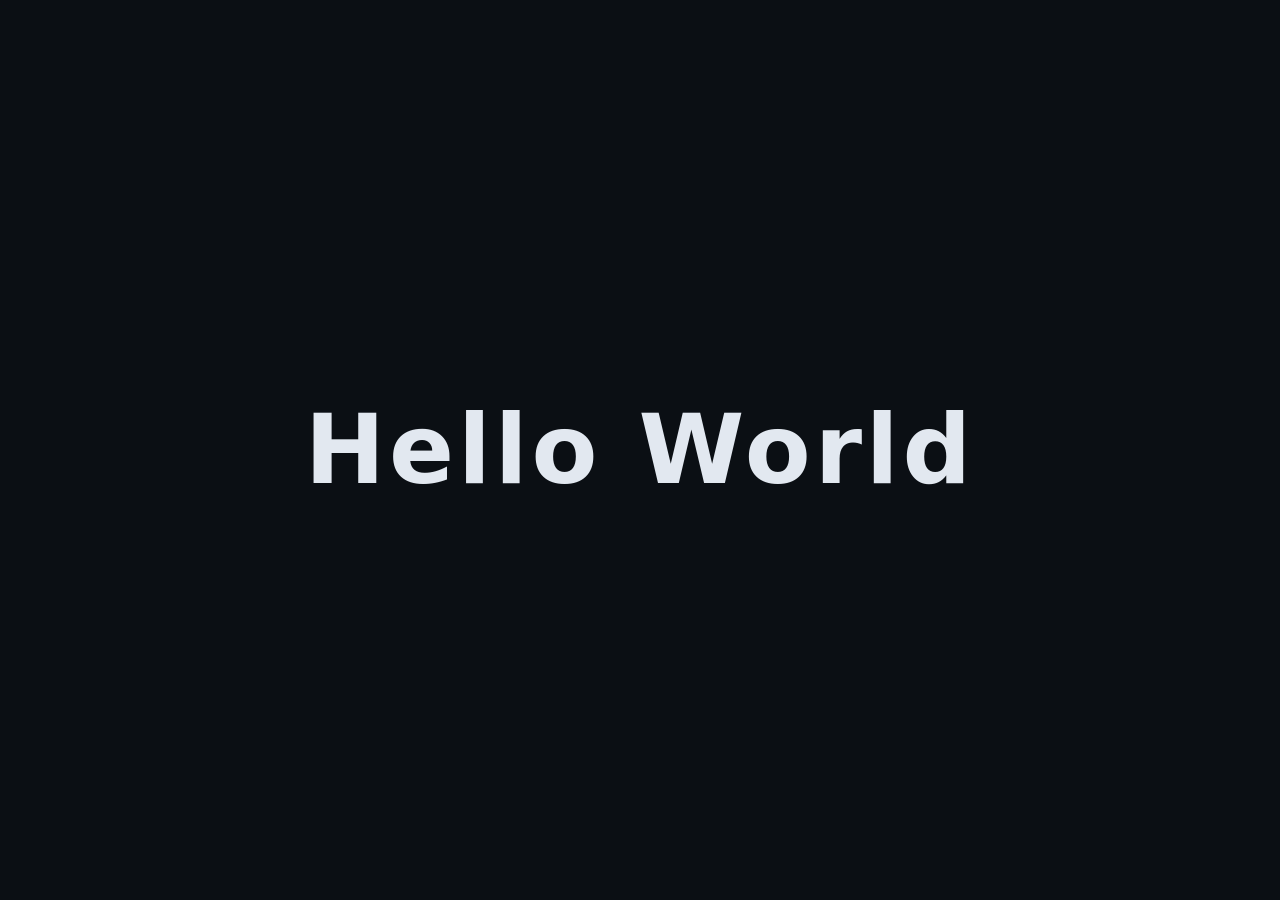
==== web/index.html @ 2d583b7d "Add web glow animation and update tests" ====
<!doctype html>
<html lang="en">
  <head>
    <meta charset="utf-8" />
    <title>Hello World Glow</title>
    <link rel="stylesheet" href="styles.css" />
  </head>
  <body>
    <h1 id="title">Hello World</h1>
    <script src="script.js" defer></script>
  </body>
</html>
---- web/styles.css ----
:root {
  --bg: #0b0f14;
  --text: #e2e8f0;
  --glow-color: #39ff14;

  /* One letter glows at a time; tweak these to control speed */
  --duration: 2.4s;    /* full cycle time for one letter */
  --delay-step: 0.2s;  /* spacing between letters' start times */
}

html, body { height: 100%; }
body {
  margin: 0;
  display: grid;
  place-items: center;
  background: #0b0f14;
  color: var(--text);
  font-family: Segoe UI, system-ui, Roboto, sans-serif;
}

#title {
  font-size: clamp(32px, 8vw, 96px);
  font-weight: 800;
  letter-spacing: 0.04em;
  white-space: pre;
}

#title span {
  display: inline-block;
  animation: glow var(--duration) linear infinite;
  animation-delay: calc(var(--i) * var(--delay-step));
  will-change: filter, text-shadow, color;
}

/* Only glow briefly within each letter's window */
@keyframes glow {
  0%, 40%, 100% {
    color: var(--text);
    text-shadow: none;
    filter: brightness(1);
  }
  50% {
    color: #fff;
    text-shadow:
      0 0 6px var(--glow-color),
      0 0 12px var(--glow-color),
      0 0 24px var(--glow-color);
    filter: brightness(1.2);
  }
}
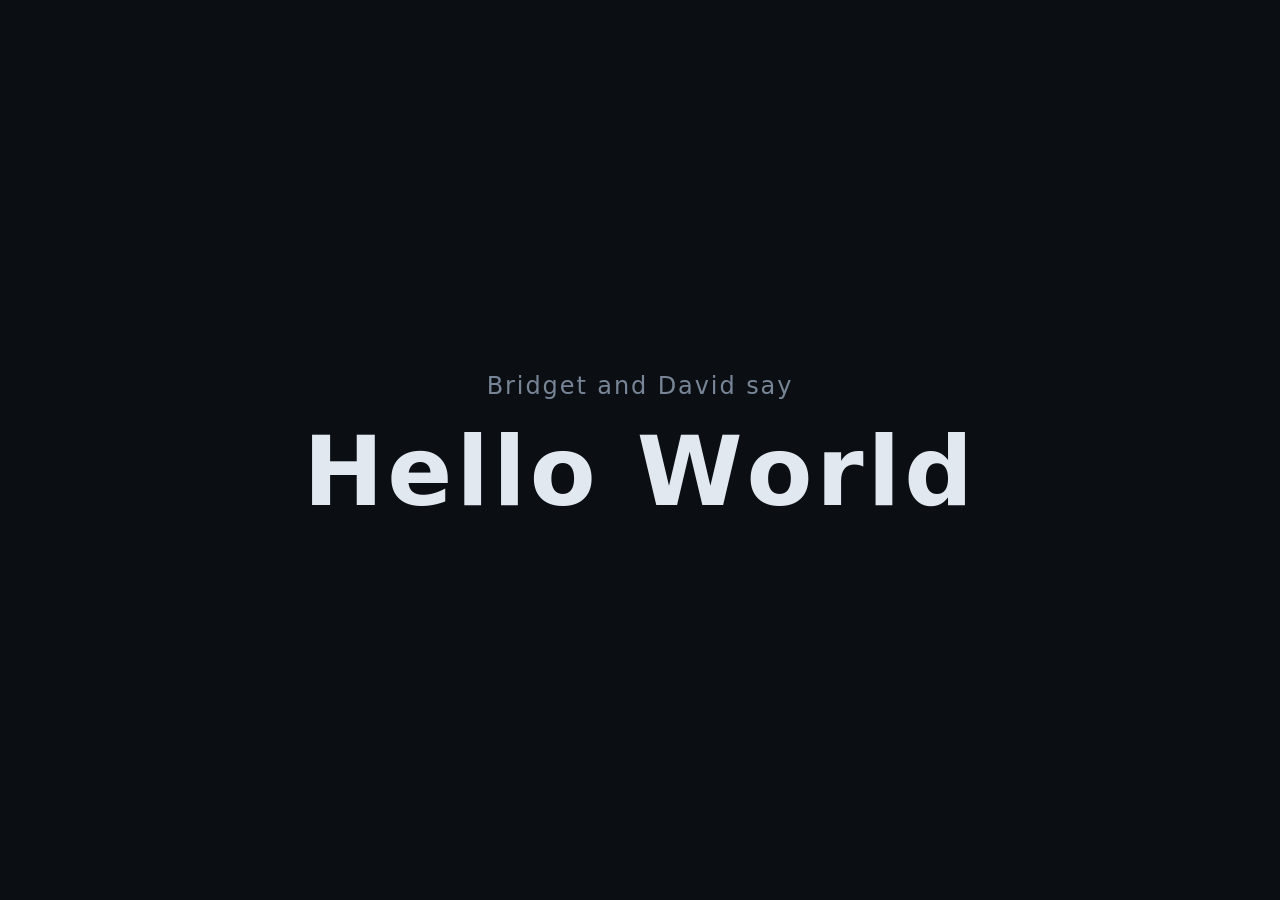
==== commit 48a49e48: "Complete hello world project with glow animation and authors" ====
--- a/web/index.html
+++ b/web/index.html
@@ -6,7 +6,10 @@
     <link rel="stylesheet" href="styles.css" />
   </head>
   <body>
-    <h1 id="title">Hello World</h1>
+    <div class="container">
+      <p class="subtitle">Bridget and David say</p>
+      <h1 id="title">Hello World</h1>
+    </div>
     <script src="script.js" defer></script>
   </body>
 </html>
--- a/web/styles.css
+++ b/web/styles.css
@@ -2,10 +2,8 @@
   --bg: #0b0f14;
   --text: #e2e8f0;
   --glow-color: #39ff14;
-
-  /* One letter glows at a time; tweak these to control speed */
-  --duration: 2.4s;    /* full cycle time for one letter */
-  --delay-step: 0.2s;  /* spacing between letters' start times */
+  --delay-step: 0.3s;
+  --duration: 3.3s; /* 11 letters * 0.3s */
 }
 
 html, body { height: 100%; }
@@ -13,9 +11,22 @@
   margin: 0;
   display: grid;
   place-items: center;
-  background: #0b0f14;
+  background: var(--bg);
   color: var(--text);
   font-family: Segoe UI, system-ui, Roboto, sans-serif;
+}
+
+.container {
+  text-align: center;
+}
+
+.subtitle {
+  font-size: clamp(14px, 2.5vw, 24px);
+  color: #94a3b8;
+  margin: 0 0 16px 0;
+  font-weight: 300;
+  letter-spacing: 0.08em;
+  opacity: 0.8;
 }
 
 #title {
@@ -23,28 +34,29 @@
   font-weight: 800;
   letter-spacing: 0.04em;
   white-space: pre;
+  margin: 0;
 }
 
 #title span {
   display: inline-block;
   animation: glow var(--duration) linear infinite;
   animation-delay: calc(var(--i) * var(--delay-step));
-  will-change: filter, text-shadow, color;
 }
 
-/* Only glow briefly within each letter's window */
 @keyframes glow {
-  0%, 40%, 100% {
+  0% {
     color: var(--text);
     text-shadow: none;
-    filter: brightness(1);
   }
-  50% {
+  8%, 12% {
     color: #fff;
     text-shadow:
-      0 0 6px var(--glow-color),
-      0 0 12px var(--glow-color),
+      0 0 8px var(--glow-color),
+      0 0 16px var(--glow-color),
       0 0 24px var(--glow-color);
-    filter: brightness(1.2);
+  }
+  20%, 100% {
+    color: var(--text);
+    text-shadow: none;
   }
 }
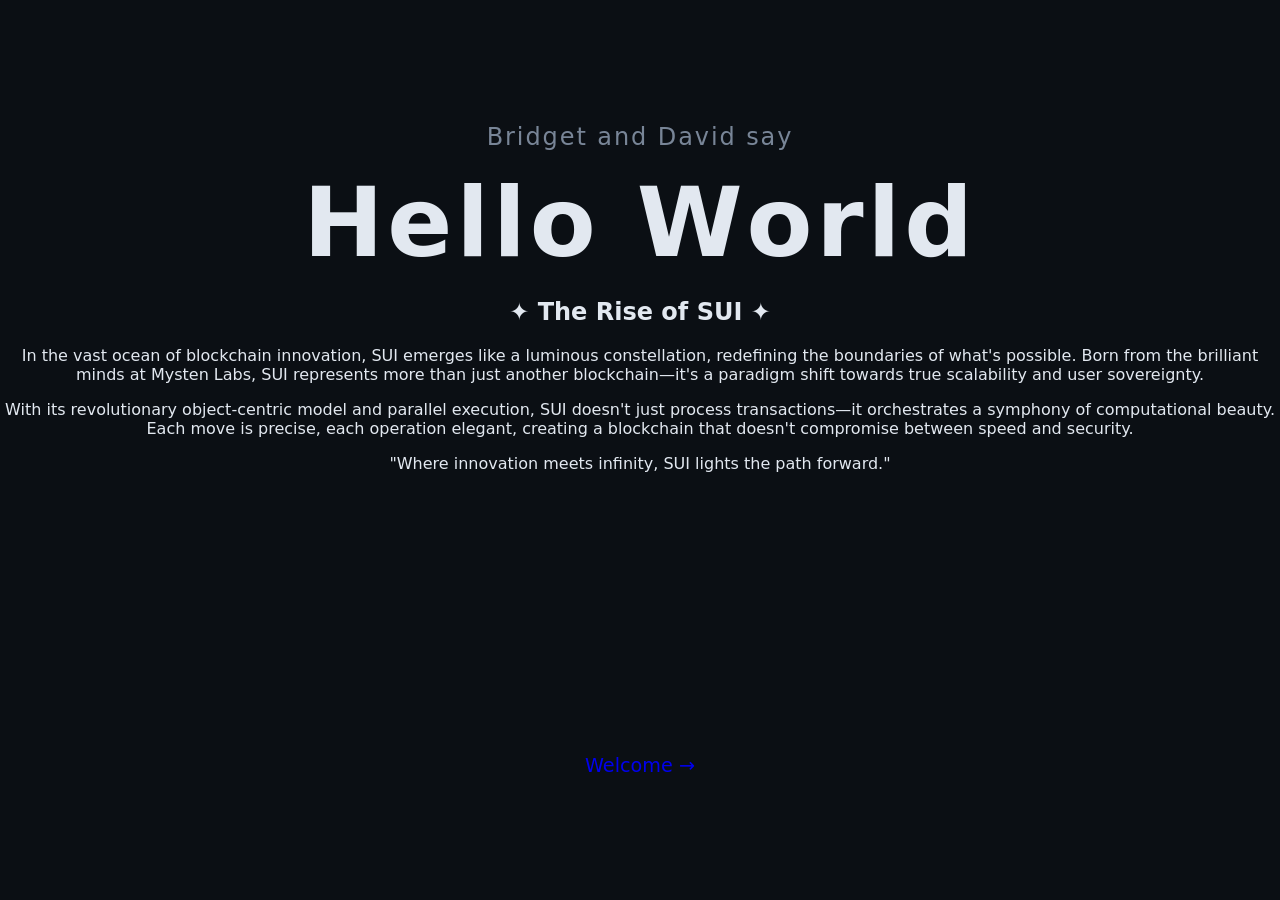
==== commit f494f7b8: "Add welcome link and welcome page to hello world web app" ====
--- a/web/index.html
+++ b/web/index.html
@@ -9,7 +9,27 @@
     <div class="container">
       <p class="subtitle">Bridget and David say</p>
       <h1 id="title">Hello World</h1>
+      <div class="sui-tribute">
+        <h2 class="sui-title">✦ The Rise of SUI ✦</h2>
+        <p class="sui-description">
+          In the vast ocean of blockchain innovation, SUI emerges like a luminous constellation, 
+          redefining the boundaries of what's possible. Born from the brilliant minds at Mysten Labs, 
+          SUI represents more than just another blockchain—it's a paradigm shift towards true scalability 
+          and user sovereignty.
+        </p>
+        <p class="sui-description">
+          With its revolutionary object-centric model and parallel execution, SUI doesn't just process 
+          transactions—it orchestrates a symphony of computational beauty. Each move is precise, 
+          each operation elegant, creating a blockchain that doesn't compromise between speed and security.
+        </p>
+        <p class="sui-motto">
+          "Where innovation meets infinity, SUI lights the path forward."
+        </p>
+      </div>
     </div>
     <script src="script.js" defer></script>
   </body>
-</html>+    <!-- existing content -->
+    <a href="welcome.html" style="font-size:1.2em;text-decoration:none;display:inline-block;margin-top:20px;">
+      Welcome &rarr;
+    </a>
